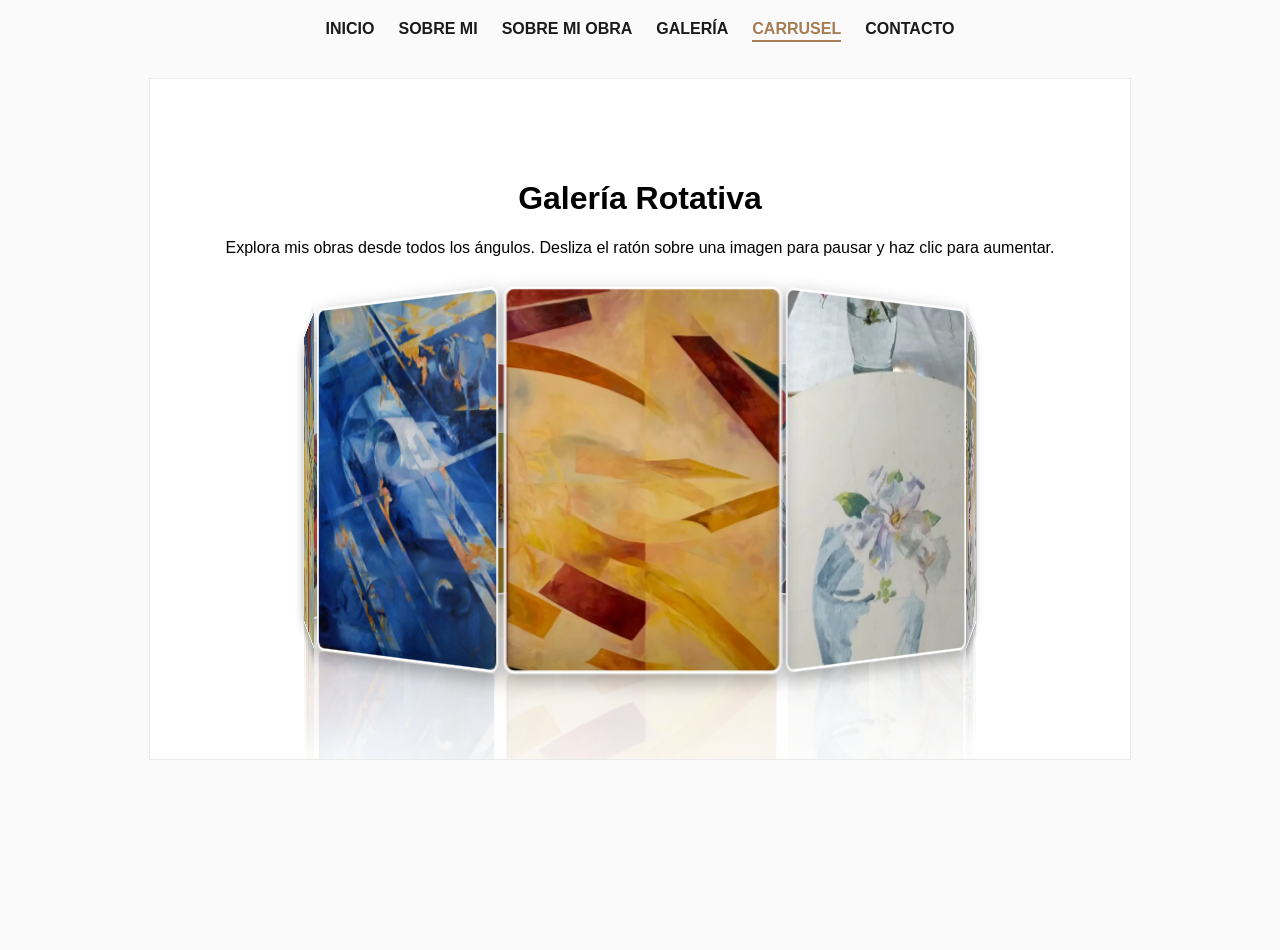
==== carrusel.html @ 4af7521e "Primer commit: Versión completa y optimizada" ====
<!DOCTYPE html>
<html lang="es">
<head>
    <meta charset="UTF-8">
    <meta name="viewport" content="width=device-width, initial-scale=1.0">
    <title>Carrusel 3D | Inés Torrent - Artista Plástica</title>
    <meta name="description" content="Explora las obras de Inés Torrent en este carrusel interactivo 3D.">
    <meta name="keywords" content="Carrusel 3D, Inés Torrent, galería de arte, artista plástica, obras de arte">
    <meta name="author" content="Inés Torrent">
    <meta name="robots" content="index, follow">
    <meta property="og:title" content="Carrusel de Obras | Inés Torrent - Artista Plástica">
    <meta property="og:description" content="Explora una selección de obras de Inés Torrent en formato interactivo.">
    <meta property="og:type" content="website">
    <meta property="og:url" content="https://www.inestorrent.com/carrusel.html">
    <!-- Carga de la fuente Montserrat -->
    <link href="https://fonts.googleapis.com/css2?family=Montserrat:wght@300;800&display=swap" rel="stylesheet">
    <!-- Font Awesome para los iconos -->
    <link rel="stylesheet" href="https://cdnjs.cloudflare.com/ajax/libs/font-awesome/6.0.0-beta3/css/all.min.css">
    <link rel="stylesheet" href="estilos.css">
</head>
<body class="text-page carrusel-page">
    <!-- El header se inyectará automáticamente desde script.js -->
    <header></header>

    <!-- Contenido principal -->
    <main class="container" style="padding-top: 80px; min-height: 60vh; overflow: hidden;">
        <div class="section-title">
            <h1>Galería Rotativa</h1>
            <p>Explora mis obras desde todos los ángulos. Desliza el ratón sobre una imagen para pausar y haz clic para aumentar.</p>
        </div>

        <div class="carousel-3d-container">
            <div class="carousel-3d">
                <!-- Selección de 10 imágenes para el Carrusel -->
                <div class="slide-3d" style="--i:1;"><img src="imagenes/2022_azules.webp" alt="Azules (2022)"></div>
                <div class="slide-3d" style="--i:2;"><img src="imagenes/2022_gelsomino.webp" alt="Gelsomino (2022)"></div>
                <div class="slide-3d" style="--i:3;"><img src="imagenes/2021_2023_arbol_fuego.webp" alt="Árbol de fuego (2021-2023)"></div>
                <div class="slide-3d" style="--i:4;"><img src="imagenes/2019_cafe_angelina.webp" alt="Café à Angelina Paris (2019)"></div>
                <div class="slide-3d" style="--i:5;"><img src="imagenes/2018_19_regalo_mono.webp" alt="Regalo con moño y todo (2018-2019)"></div>
                <div class="slide-3d" style="--i:6;"><img src="imagenes/2015_tres_otonos_1.webp" alt="Tres otoños (2015)"></div>
                <div class="slide-3d" style="--i:7;"><img src="imagenes/2013_asi_son_las_cosas_2.webp" alt="Así son las cosas (2013)"></div>
                <div class="slide-3d" style="--i:8;"><img src="imagenes/2012_acrobacia_tela.webp" alt="Acrobacia en tela (2012)"></div>
                <div class="slide-3d" style="--i:9;"><img src="imagenes/2010_mundial_2010.webp" alt="Mundial 2010 (2010)"></div>
                <div class="slide-3d" style="--i:10;"><img src="imagenes/2009_spa_1.webp" alt="Spa (2009)"></div>
            </div>
        </div>
    </main>

    <!-- El footer se inyectará automáticamente desde script.js -->
    <footer></footer>

    <!-- Estructura del Modal para ampliación de imágenes -->
    <div class="image-modal" id="image-modal">
        <span class="nav-btn prev-btn" id="image-modal-prev">&#10094;</span>
        <span class="nav-btn next-btn" id="image-modal-next">&#10095;</span>
        <div class="image-modal-content">
            <span class="image-modal-close" id="image-modal-close">&times;</span>
            <img id="image-modal-img" src="" alt="Imagen ampliada">
        </div>
    </div>

    <!-- Tu script principal -->
    <script src="script.js"></script>
</body>
</html>
---- estilos.css ----
/* =========================================
   VARIABLES GLOBALES
   ========================================= */
:root {
    --color-fondo: #fcfcfc;
    --color-texto: #1a1a1a;
    --espaciado-base: 1.5rem;
}

/* =========================================
   ESTILOS COMPARTIDOS (Títulos)
   ========================================= */
.titulo-principal {
    font-family: 'Montserrat', sans-serif;
    font-weight: 800;
    text-transform: uppercase;
    color: #1a1a1a;
    margin: 0;
    text-align: center;
}

.subtitulo {
    font-family: 'Montserrat', sans-serif;
    font-weight: 500;
    text-transform: uppercase;
    letter-spacing: 0.6em;
    color: #1b1a1a; /* Gris oscuro con mayor contraste */
    margin-top: 5px;
    text-align: center;
}

/* =========================================
   1. PÁGINA DE INICIO (index.html)
   ========================================= */
.index-page {
    font-family: 'Helvetica Neue', Arial, sans-serif;
    background-color: #cac4c4; /* Fondo blanco visible en el margen */
    color: #d82121;
    margin: 0;
    padding: 0;
    line-height: 1.6;
    overflow: hidden;
}
.index-page header {
    position: absolute;
    top: 5px; /* Separación del borde superior */
    left: 5dvh; /* Separación del borde izquierdo */
    width: calc(100% - 20px); /* Ajuste para el margen derecho */
    box-sizing: border-box;
    z-index: 10;
    padding: var(--espaciado-base) 5%;
    display: flex;
    justify-content: space-between;
    align-items: center;
}
.index-page nav ul {
    list-style: none;
    display: flex;
    gap: 1rem;
    padding: 0;
}
.index-page nav a {
    text-decoration: none;
    color: #1a1a1a;
    font-weight: bold;
    text-transform: uppercase;
    font-size: 0.9rem;
    transition: color 0.3s ease, border-bottom 0.3s ease;
}
.index-page nav a:hover {
    color: #f7bc81;
}
.index-page nav a.active {
    color: #5f442a;
    border-bottom: 2px solid #a67c52;
    padding-bottom: 3px;
}
.index-page main {
    padding: 0;
}
.index-page .titulo-principal {
    font-size: 1.8rem;
    line-height: 1.1;
    text-shadow: none;
}
.index-page .subtitulo {
    font-size: 0.8rem;
    text-shadow: none;
}
.index-page footer {
    position: absolute;
    bottom: 10px; /* Alineación al borde inferior del carrusel */
    left: 10px;
    width: calc(100% - 20px);
    box-sizing: border-box;
    text-align: center;
    padding: var(--espaciado-base);
    font-size: 0.8rem;
    color: #fff;
    text-shadow: 1px 1px 5px rgba(0,0,0,0.8);
}

/* Carrusel Pantalla Completa (Index) */
.carousel {
    position: fixed;
    top: 10px;
    left: 10px;
    width: calc(100vw - 20px);
    height: calc(100vh - 20px);
    overflow: hidden;
    z-index: -1;
    border: 1px solid #000; /* Contorno negro fino */
    box-shadow: 0 4px 20px rgba(0,0,0,0.15); /* Sombreado gris sutil */
    box-sizing: border-box;
}
.carousel-images {
    position: relative;
    width: 100%;
    height: 100%;
}
.carousel-item {
    position: absolute;
    top: 0;
    left: 0;
    width: 100%;
    height: 100%;
    opacity: 0;
    transition: opacity 0.4s ease-in-out;
}
.carousel-item.active {
    opacity: 1;
}
.carousel-item img {
    width: 100%;
    height: 100%;
    object-fit: cover;
    display: block;
}
.carousel-btn {
    position: fixed;
    z-index: 10;
    top: 50%;
    transform: translateY(-50%);
    background-color: rgba(0, 0, 0, 0.4);
    color: white;
    border: none;
    font-size: 1.8rem;
    width: 50px;
    height: 50px;
    display: flex;
    align-items: center;
    justify-content: center;
    cursor: pointer;
    transition: background-color 0.3s ease, opacity 0.3s ease;
    user-select: none;
}
.carousel-btn:hover { background-color: rgba(0, 0, 0, 0.8); }
.prev { left: 30px; border-radius: 0; opacity: 1; }
.next { right: 30px; border-radius: 0; opacity: 0; }

/* =========================================
   2. PÁGINAS DE TEXTO (sobre_mi, sobre_mi_obra)
   ========================================= */
.text-page {
    margin: 0;
    padding: 0;
    min-height: 100vh;
    display: flex;
    flex-direction: column;
    align-items: center;
    background: #fafafa; /* Fondo más limpio y neutro */
    font-family: 'Segoe UI', Arial, sans-serif;
    padding-bottom: 50px;
}
.text-page .container {
    text-align: left;
    background: #ffffff;
    padding: 60px 40px; /* Más espacio en blanco (respiración) */
    border-radius: 0; /* Bordes totalmente rectos */
    box-shadow: none; /* Sin sombras */
    border: 1px solid #eaeaea; /* Borde muy sutil para delimitar */
    max-width: 900px; /* Recuadro más ancho */
    width: 90%;
    margin-top: 40px;
}
.text-page .titulo-principal {
    font-size: 2.8rem;
}
.text-page .subtitulo {
    font-size: 1.2rem;
    margin-bottom: 32px;
}
.text-page .btn {
    display: inline-block;
    padding: 14px 38px;
    font-size: 1.2rem;
    color: #fff;
    background: #a67c52;
    border: none;
    border-radius: 0; /* Botones con bordes rectos */
    cursor: pointer;
    text-decoration: none;
    transition: background 0.2s;
}
.text-page .btn:hover {
    background: #8c6239;
}
.texto-formateado {
    font-size: 1.1rem;
    line-height: 1.8;
    color: #444;
    text-align: justify;
}
.texto-formateado p {
    margin-bottom: 1.5rem;
}
/* Enlaces visitados en las páginas de texto claro */
.text-page a:visited {
    color: #333333;
}
.text-page nav ul {
    list-style: none;
    display: flex;
    gap: 1.5rem;
    padding: 20px 0;
    margin: 0;
    justify-content: center;
}
.text-page nav a {
    text-decoration: none;
    color: #1a1a1a;
    font-weight: bold;
    text-transform: uppercase;
    transition: color 0.3s ease, border-bottom 0.3s ease;
}
.text-page nav a:hover {
    color: #a67c52;
}
.text-page nav a.active {
    color: #a67c52;
    border-bottom: 2px solid #a67c52;
    padding-bottom: 3px;
}

/* =========================================
   3. PÁGINA DE GALERÍA (galeria.html, ines_galeria.html)
   ========================================= */
.gallery-page {
    font-family: 'Georgia', serif;
    background-color: #f4f4f4;
    color: #333;
    margin: 0;
    padding: 0;
    line-height: 1.6;
}
.gallery-page header {
    background-color: #2c3e50;
    color: #ecf0f1;
    text-align: center;
    padding: 2rem 0;
    margin-bottom: 2rem;
    border-bottom: 4px solid #18222c;
}
.gallery-page h1 {
    margin: 0;
    font-size: 2.5rem;
    font-weight: normal;
    letter-spacing: 1px;
}
.gallery-page .container {
    max-width: 1200px;
    margin: auto;
    padding: 0 20px;
}
.gallery-grid {
    display: grid;
    grid-template-columns: repeat(auto-fill, minmax(280px, 1fr));
    gap: 25px;
    padding-bottom: 40px;
}
.gallery-item {
    background: #fff;
    border: 1px solid #eaeaea;
    box-shadow: none; /* Sin sombra estática */
    border-radius: 0; /* Bordes rectos en la galería */
    transition: transform 0.3s ease, box-shadow 0.3s ease;
    display: flex;
    flex-direction: column;
    cursor: pointer;
}
.gallery-item:hover {
    transform: translateY(-5px);
    box-shadow: 0 8px 20px rgba(0,0,0,0.05); /* Sombra muy elegante solo al pasar el ratón */
}
.image-wrapper {
    width: 100%;
    height: 250px;
    overflow: hidden;
    background-color: #eaeaea;
}
.gallery-item img {
    width: 100%;
    height: 100%;
    object-fit: cover;
    transition: transform 0.3s ease;
}
.gallery-item:hover img {
    transform: scale(1.05);
}
.item-title {
    padding: 15px;
    text-align: center;
    font-size: 0.95rem;
    color: #444;
    flex-grow: 1;
    display: flex;
    align-items: center;
    justify-content: center;
    border-top: 1px solid #eee;
}

/* Modal Lightbox (Galería) */
.modal {
    display: none;
    position: fixed;
    z-index: 1000;
    left: 0;
    top: 0;
    width: 100%;
    height: 100%;
    overflow: auto;
    background-color: rgba(0,0,0,0.9);
    opacity: 0;
    transition: opacity 0.3s ease;
}
.modal.show {
    display: flex;
    flex-direction: column;
    align-items: center;
    justify-content: center;
    opacity: 1;
}
.modal-content {
    max-width: 90%;
    max-height: 80vh;
    border: 2px solid #555;
    box-shadow: 0 0 20px rgba(0,0,0,0.5);
}
.modal-caption {
    margin-top: 15px;
    color: #ddd;
    font-size: 1.2rem;
    text-align: center;
    max-width: 80%;
}
.close-btn {
    position: absolute;
    top: 20px;
    right: 35px;
    color: #f1f1f1;
    font-size: 40px;
    font-weight: bold;
    cursor: pointer;
    font-family: sans-serif;
}
.close-btn:hover, .close-btn:focus {
    color: #bbb;
    text-decoration: none;
}
.nav-btn {
    cursor: pointer;
    position: absolute;
    top: 50%;
    width: auto;
    padding: 16px;
    margin-top: -50px;
    color: white;
    font-weight: bold;
    font-size: 40px;
    transition: 0.3s ease;
    user-select: none;
    -webkit-user-select: none;
}
.prev-btn { left: 20px; border-radius: 3px; }
.next-btn { right: 20px; border-radius: 3px; }
.nav-btn:hover { background-color: rgba(0,0,0,0.8); }

.gallery-page nav ul {
    list-style: none;
    display: flex;
    gap: 1.5rem;
    padding: 20px 0;
    margin: 0;
    justify-content: center;
}
.gallery-page nav a {
    text-decoration: none;
    color: #ecf0f1;
    font-weight: bold;
    text-transform: uppercase;
    transition: color 0.3s ease, border-bottom 0.3s ease;
}
.gallery-page nav a:hover {
    color: #a67c52;
}
.gallery-page nav a.active {
    color: #fff;
    border-bottom: 2px solid #fff;
    padding-bottom: 3px;
}

/* =========================================
   4. PÁGINA DE CONTACTO (contacto.html)
   ========================================= */
.contact-container {
    display: flex;
    flex-direction: column;
    gap: 30px;
    margin-top: 20px;
}
.contact-info {
    text-align: center;
}
.contact-info .btn {
    margin: 5px;
}
.contact-details {
    margin-top: 30px;
}
.contact-details p {
    margin: 10px 0;
    color: #444;
}
.contact-details a {
    color: #444;
    text-decoration: none;
    transition: color 0.3s;
}
.contact-details a:hover {
    color: #a67c52;
}
.social-links {
    display: flex;
    justify-content: center;
    gap: 20px;
    margin-top: 25px;
}
.social-links a {
    color: #1a1a1a;
    font-size: 1.5rem;
    transition: color 0.3s, transform 0.3s;
}
.social-links a:hover {
    color: #a67c52;
    transform: translateY(-3px);
}
.map-frame {
    border-radius: 0; /* Mapa con bordes rectos */
    overflow: hidden;
    box-shadow: none; /* Sin sombra en el mapa */
    border: 1px solid #eaeaea;
}
.btn-whatsapp {
    background-color: #25d366 !important;
}
.btn-whatsapp:hover {
    background-color: #1da851 !important;
}

/* =========================================
   5. PÁGINA DE CARRUSEL 3D (carrusel.html)
   ========================================= */
.carrusel-page main.container {
    text-align: center;
    margin-top: 20px;
}

.carousel-3d-container {
    position: relative;
    width: 100%;
    height: 380px;
    margin: 30px auto;
    perspective: 1200px; /* Profundidad 3D */
    display: flex;
    justify-content: center;
    align-items: center;
}

.carousel-3d {
    position: relative;
    width: 200px;
    height: 280px;
    transform-style: preserve-3d;
    animation: rotate3D 25s linear infinite; /* Rotación continua lenta */
}

/* Pausar animación al pasar el mouse */
.carousel-3d-container:hover .carousel-3d {
    animation-play-state: paused;
}

.slide-3d {
    position: absolute;
    top: 0;
    left: 0;
    width: 100%;
    height: 100%;
    transform-origin: center;
    /* 360 grados / 10 imágenes = 36 grados de diferencia por imagen. */
    transform: rotateY(calc(var(--i) * 36deg)) translateZ(320px);
    cursor: pointer;
    -webkit-box-reflect: below 5px linear-gradient(transparent, transparent, rgba(0,0,0,0.15));
}

.slide-3d img {
    width: 100%;
    height: 100%;
    object-fit: cover;
    border: 2px solid #fff;
    box-shadow: 0 5px 15px rgba(0,0,0,0.3);
    border-radius: 8px;
    transition: transform 0.3s, border-color 0.3s;
}

.slide-3d:hover img {
    transform: scale(1.08); /* Crece un poquito al pasar el ratón */
    border-color: #a67c52;
}

@keyframes rotate3D {
    0% { transform: rotateY(0deg); }
    100% { transform: rotateY(360deg); }
}

/* Modal de ampliación para el Carrusel 3D */
.image-modal {
    display: none;
    position: fixed;
    z-index: 2000;
    left: 0;
    top: 0;
    width: 100%;
    height: 100%;
    background-color: rgba(0,0,0,0.9);
    align-items: center;
    justify-content: center;
}

.image-modal.show {
    display: flex;
}

.image-modal-content {
    position: relative;
    max-width: 90%;
    max-height: 90vh;
}

.image-modal-content img {
    max-width: 100%;
    max-height: 90vh;
    border: 2px solid #555;
    box-shadow: 0 0 20px rgba(0,0,0,0.5);
    border-radius: 4px;
    object-fit: contain;
}

.image-modal-close {
    position: absolute;
    top: -40px;
    right: 0;
    color: #fff;
    font-size: 40px;
    cursor: pointer;
    z-index: 2001;
    transition: color 0.3s;
    user-select: none;
}

.image-modal-close:hover {
    color: #a67c52;
}
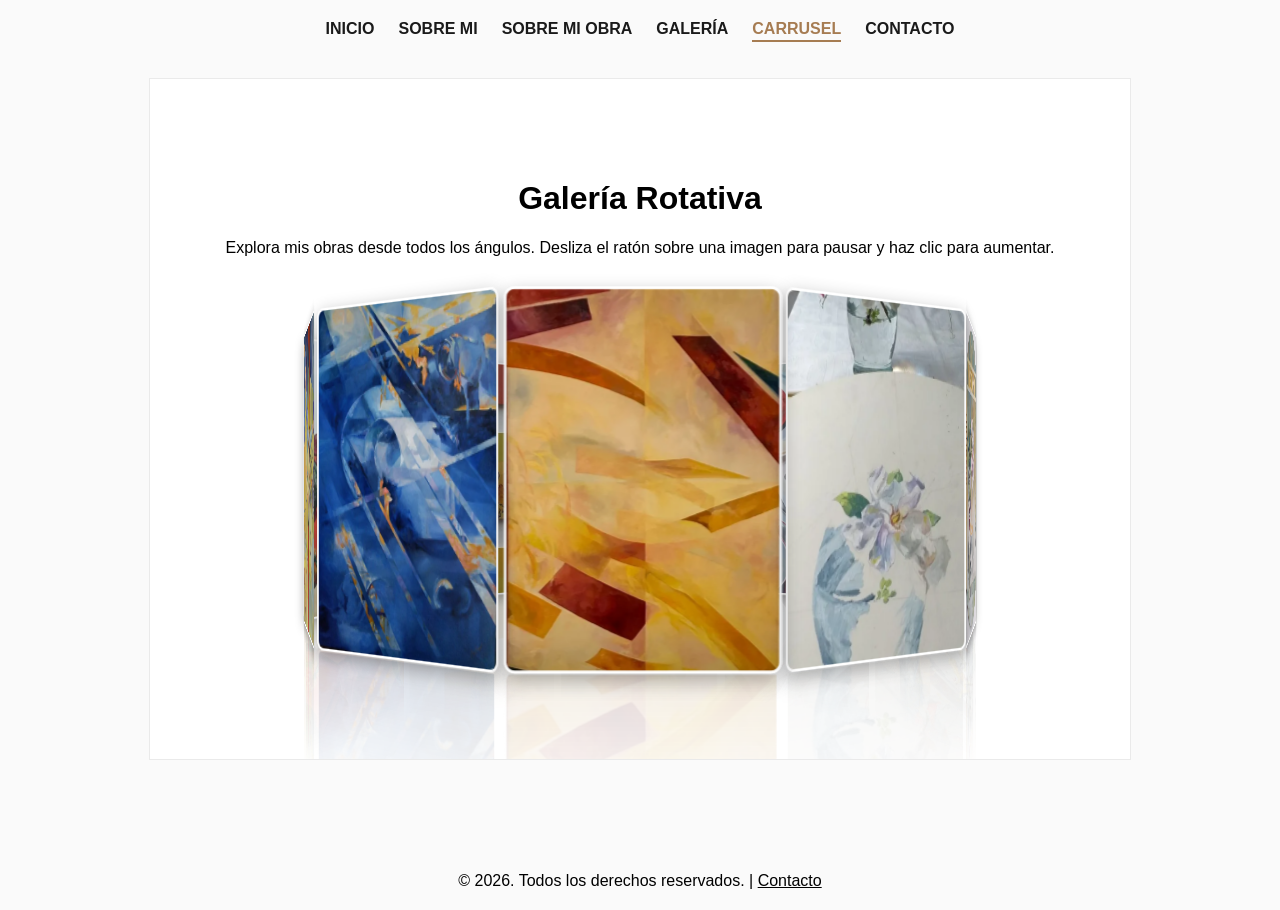
==== commit 6a6442a1: "cambios estilos" ====
--- a/carrusel.html
+++ b/carrusel.html
@@ -23,7 +23,7 @@
     <header></header>
 
     <!-- Contenido principal -->
-    <main class="container" style="padding-top: 80px; min-height: 60vh; overflow: hidden;">
+    <main class="container">
         <div class="section-title">
             <h1>Galería Rotativa</h1>
             <p>Explora mis obras desde todos los ángulos. Desliza el ratón sobre una imagen para pausar y haz clic para aumentar.</p>
--- a/estilos.css
+++ b/estilos.css
@@ -27,6 +27,22 @@
     color: #1b1a1a; /* Gris oscuro con mayor contraste */
     margin-top: 5px;
     text-align: center;
+}
+
+footer {
+    text-align: center;
+    padding: 10px 0;
+}
+footer p {
+    margin: 0;
+}
+footer a {
+    color: inherit;
+    text-decoration: underline;
+    transition: color 0.3s ease;
+}
+footer a:hover {
+    color: #a67c52;
 }
 
 /* =========================================
@@ -89,12 +105,12 @@
 }
 .index-page footer {
     position: absolute;
-    bottom: 10px; /* Alineación al borde inferior del carrusel */
+    bottom: 5px; /* Alineación al borde inferior del carrusel */
     left: 10px;
     width: calc(100% - 20px);
     box-sizing: border-box;
     text-align: center;
-    padding: var(--espaciado-base);
+    padding: 5px;
     font-size: 0.8rem;
     color: #fff;
     text-shadow: 1px 1px 5px rgba(0,0,0,0.8);
@@ -170,7 +186,14 @@
     align-items: center;
     background: #fafafa; /* Fondo más limpio y neutro */
     font-family: 'Segoe UI', Arial, sans-serif;
-    padding-bottom: 50px;
+    padding-bottom: 10px;
+}
+.text-page header,
+.text-page footer {
+    width: 100%;
+}
+.text-page footer {
+    margin-top: auto;
 }
 .text-page .container {
     text-align: left;
@@ -252,6 +275,9 @@
     margin: 0;
     padding: 0;
     line-height: 1.6;
+    display: flex;
+    flex-direction: column;
+    min-height: 100vh;
 }
 .gallery-page header {
     background-color: #2c3e50;
@@ -262,15 +288,28 @@
     border-bottom: 4px solid #18222c;
 }
 .gallery-page h1 {
-    margin: 0;
+    margin: 10px 0 0 0;
     font-size: 2.5rem;
     font-weight: normal;
     letter-spacing: 1px;
 }
+.gallery-description {
+    max-width: 800px;
+    margin: 15px auto 0;
+    font-size: 1.1rem;
+    padding: 0 20px;
+    line-height: 1.6;
+    color: #ecf0f1;
+}
 .gallery-page .container {
     max-width: 1200px;
-    margin: auto;
+    margin: 0 auto;
     padding: 0 20px;
+    flex-grow: 1;
+}
+.gallery-page footer {
+    width: 100%;
+    margin-top: auto;
 }
 .gallery-grid {
     display: grid;
@@ -354,7 +393,7 @@
     max-width: 80%;
 }
 .close-btn {
-    position: absolute;
+    position: fixed;
     top: 20px;
     right: 35px;
     color: #f1f1f1;
@@ -460,6 +499,10 @@
     box-shadow: none; /* Sin sombra en el mapa */
     border: 1px solid #eaeaea;
 }
+.map-frame iframe {
+    border: 0;
+    display: block;
+}
 .btn-whatsapp {
     background-color: #25d366 !important;
 }
@@ -473,6 +516,9 @@
 .carrusel-page main.container {
     text-align: center;
     margin-top: 20px;
+    padding-top: 80px;
+    min-height: 60vh;
+    overflow: hidden;
 }
 
 .carousel-3d-container {
@@ -566,9 +612,9 @@
 }
 
 .image-modal-close {
-    position: absolute;
-    top: -40px;
-    right: 0;
+    position: fixed;
+    top: 20px;
+    right: 35px;
     color: #fff;
     font-size: 40px;
     cursor: pointer;
@@ -579,4 +625,236 @@
 
 .image-modal-close:hover {
     color: #a67c52;
+}
+
+#image-modal-prev,
+#image-modal-next {
+    position: absolute;
+    top: 50%;
+    transform: translateY(-50%);
+    color: white;
+    font-size: 40px;
+    font-weight: bold;
+    cursor: pointer;
+    padding: 15px;
+    background-color: rgba(0, 0, 0, 0.4);
+    border-radius: 5px;
+    transition: background-color 0.3s;
+    z-index: 2002;
+    user-select: none;
+}
+#image-modal-prev:hover, #image-modal-next:hover { background-color: rgba(0, 0, 0, 0.8); }
+#image-modal-prev { left: 20px; }
+#image-modal-next { right: 20px; }
+
+/* =========================================
+   ESTILOS MENÚ HAMBURGUESA
+   ========================================= */
+.menu-toggle {
+    display: none;
+    background: none;
+    border: none;
+    font-size: 1.1rem;
+    cursor: pointer;
+    padding: 5px 10px;
+    transition: color 0.3s;
+}
+.gallery-page .menu-toggle { color: #ecf0f1; }
+.index-page .menu-toggle,
+.text-page .menu-toggle { color: #1a1a1a; }
+.menu-toggle:hover { color: #a67c52; }
+
+/* =========================================
+   6. RESPONSIVE / VISTA MÓVIL
+   ========================================= */
+@media (max-width: 768px) {
+    /* Ajustes generales y textos */
+    .titulo-principal {
+        font-size: 2rem !important;
+    }
+    .subtitulo {
+        font-size: 1rem !important;
+        letter-spacing: 0.3em;
+    }
+
+    /* Menú de Navegación */
+    .index-page nav, 
+    .text-page nav, 
+    .gallery-page nav {
+        width: 100%;
+    }
+    .index-page nav ul, 
+    .text-page nav ul, 
+    .gallery-page nav ul {
+        display: none;
+        flex-direction: column;
+        width: 100%;
+        text-align: center;
+        padding: 0;
+        margin-top: 15px;
+        gap: 0;
+    }
+    .index-page nav ul.show, 
+    .text-page nav ul.show, 
+    .gallery-page nav ul.show {
+        display: flex;
+        animation: fadeIn 0.3s ease-in-out;
+    }
+    header {
+        position: relative;
+    }
+    .menu-toggle {
+        display: block;
+        position: absolute;
+        top: 15px;
+        right: 15px;
+        margin: 0;
+        z-index: 1010;
+    }
+    .index-page nav a, 
+    .text-page nav a, 
+    .gallery-page nav a {
+        display: block;
+        padding: 15px 0;
+        border-bottom: 1px solid rgba(0, 0, 0, 0.1);
+        border-left: 5px solid transparent; /* Espacio para que el texto no salte */
+    }
+    .gallery-page nav a {
+        border-bottom: 1px solid rgba(255, 255, 255, 0.1);
+    }
+    .index-page nav a.active, 
+    .text-page nav a.active {
+        padding-bottom: 15px;
+        border-bottom: 1px solid rgba(0, 0, 0, 0.1);
+        background-color: rgba(166, 124, 82, 0.15);
+        color: #a67c52;
+        border-left-color: #a67c52; /* Línea visible a la izquierda */
+    }
+    .gallery-page nav a.active {
+        padding-bottom: 15px;
+        border-bottom: 1px solid rgba(255, 255, 255, 0.1);
+        background-color: rgba(255, 255, 255, 0.15);
+        color: #fff;
+        border-left-color: #fff; /* Línea visible a la izquierda */
+    }
+
+    /* Inicio (Index) */
+    .index-page header {
+        flex-direction: column;
+        gap: 15px;
+        left: 0;
+        width: 100%;
+        padding: 15px;
+        background: rgba(255, 255, 255, 0.85);
+    }
+    .carousel {
+        top: 0;
+        left: 0;
+        width: 100vw;
+        height: 100vh;
+        border: none;
+    }
+    .carousel-btn {
+        width: 40px;
+        height: 40px;
+        font-size: 1.2rem;
+    }
+    .prev, .next { 
+        opacity: 1 !important; 
+        background-color: rgba(0, 0, 0, 0.6);
+    }
+    .prev { left: 10px; }
+    .next { right: 10px; }
+    
+    .index-page footer {
+        left: 0;
+        width: 100%;
+        bottom: 0;
+        background: rgba(0, 0, 0, 0.6);
+        padding: 5px;
+    }
+
+    /* Páginas de texto */
+    .text-page .container {
+        padding: 30px 20px;
+        width: 95%;
+        margin-top: 15px;
+    }
+
+    /* Galería */
+    .gallery-page header {
+        padding: 1.5rem 0;
+    }
+    .gallery-page h1 {
+        font-size: 1.8rem;
+    }
+    .gallery-grid {
+        grid-template-columns: repeat(auto-fill, minmax(140px, 1fr));
+        gap: 15px;
+    }
+    .image-wrapper {
+        height: 180px;
+    }
+    .modal-content {
+        max-width: 95%;
+        max-height: 70vh;
+    }
+    .close-btn {
+        top: 10px;
+        right: 15px;
+        font-size: 35px;
+    }
+
+    /* Contacto */
+    .contact-info .btn {
+        display: block;
+        width: 100%;
+        box-sizing: border-box;
+        margin-bottom: 15px;
+    }
+    .map-frame iframe {
+        height: 300px;
+    }
+
+    /* Carrusel 3D */
+    .carousel-3d-container {
+        height: 300px;
+    }
+    .carousel-3d {
+        width: 120px;
+        height: 170px;
+    }
+    .slide-3d {
+        transform: rotateY(calc(var(--i) * 36deg)) translateZ(190px);
+    }
+
+    #image-modal-prev, #image-modal-next {
+        font-size: 30px;
+        padding: 10px 15px;
+    }
+    #image-modal-prev { left: 5px; }
+    #image-modal-next { right: 5px; }
+    .image-modal-close {
+        top: 10px;
+        right: 15px;
+    }
+}
+
+@media (max-width: 480px) {
+    /* Ajustes adicionales para móviles pequeños */
+    .gallery-grid {
+        grid-template-columns: repeat(auto-fill, minmax(130px, 1fr));
+    }
+    .slide-3d {
+        transform: rotateY(calc(var(--i) * 36deg)) translateZ(145px);
+    }
+    .carousel-3d {
+        width: 90px;
+        height: 130px;
+    }
+}
+
+@keyframes fadeIn {
+    from { opacity: 0; transform: translateY(-10px); }
+    to { opacity: 1; transform: translateY(0); }
 }
